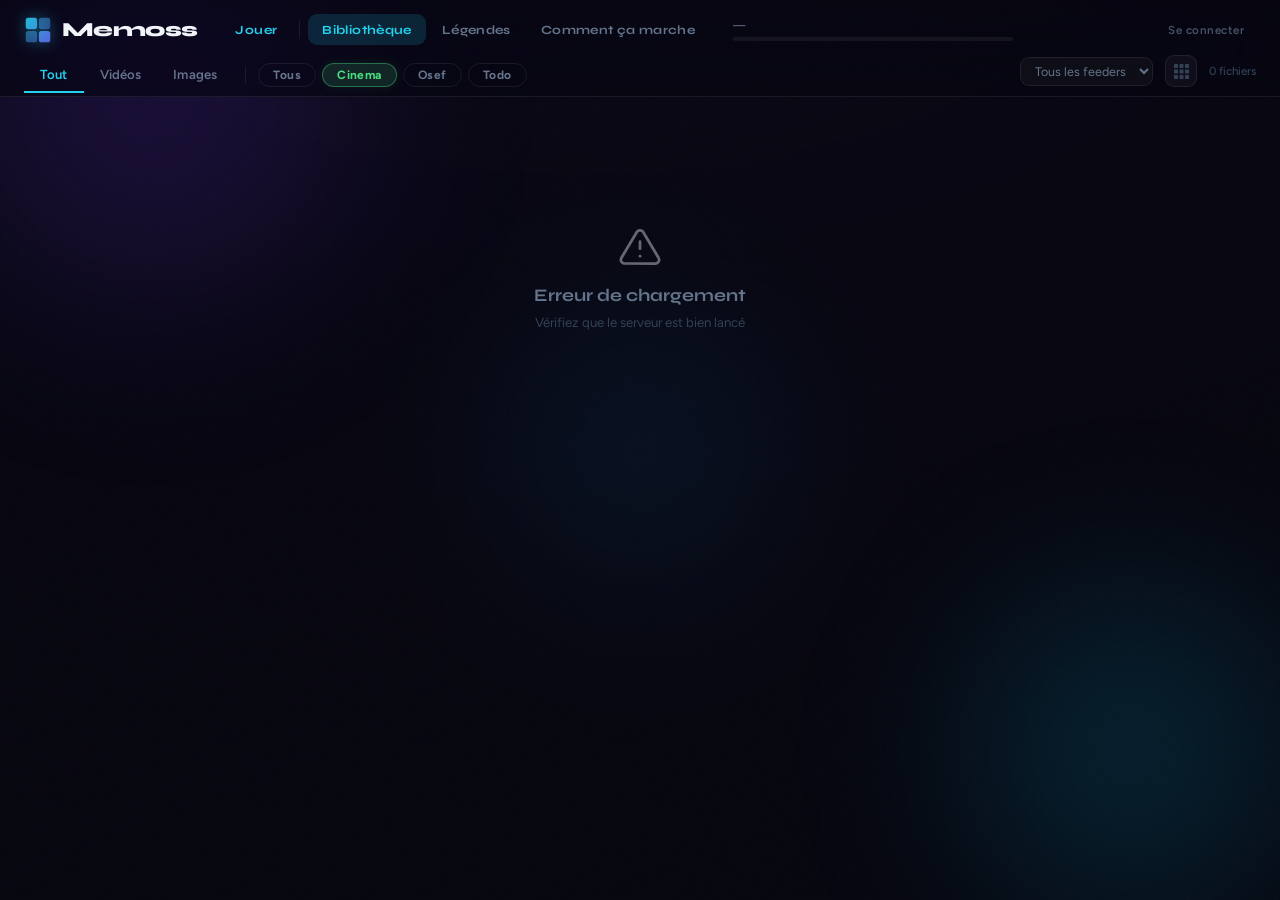
==== server/static/index.html @ 95ab5a2f "Extrait la navbar en composant partagé (nav.js + nav.css) Les 4 pages (galerie, légendes, jeu, how-i" ====
<!DOCTYPE html>
<html lang="fr">
<head>
  <meta charset="UTF-8">
  <meta name="viewport" content="width=device-width, initial-scale=1.0">
  <title>Memoss</title>
  <link rel="preconnect" href="https://fonts.googleapis.com">
  <link rel="preconnect" href="https://fonts.gstatic.com" crossorigin>
  <link href="https://fonts.googleapis.com/css2?family=Syne:wght@700;800&family=Figtree:wght@400;500;600;700&display=swap" rel="stylesheet">
  <link rel="stylesheet" href="https://cdn.plyr.io/3.7.8/plyr.css">
  <link rel="icon" type="image/svg+xml" href="data:image/svg+xml,%3Csvg viewBox='0 0 32 32' fill='none' xmlns='http://www.w3.org/2000/svg'%3E%3Cdefs%3E%3ClinearGradient id='g' x1='0' y1='0' x2='32' y2='32' gradientUnits='userSpaceOnUse'%3E%3Cstop offset='0%25' stop-color='%2322d3ee'/%3E%3Cstop offset='100%25' stop-color='%236366f1'/%3E%3C/linearGradient%3E%3C/defs%3E%3Crect x='2' y='2' width='13' height='13' rx='3' fill='url(%23g)' opacity='0.9'/%3E%3Crect x='17' y='2' width='13' height='13' rx='3' fill='url(%23g)' opacity='0.5'/%3E%3Crect x='2' y='17' width='13' height='13' rx='3' fill='url(%23g)' opacity='0.5'/%3E%3Crect x='17' y='17' width='13' height='13' rx='3' fill='url(%23g)' opacity='0.9'/%3E%3C/svg%3E">
  <link rel="stylesheet" href="nav.css?v=1">
  <link rel="stylesheet" href="style.css?v=37">
</head>
<body>

<video class="page-wallpaper" src="wallpaper.mp4?v=1" autoplay muted loop playsinline></video>
<div class="page-wallpaper-scrim"></div>

<!-- Animated background orbs -->
<div class="orb orb-1"></div>
<div class="orb orb-2"></div>
<div class="orb orb-3"></div>
<div class="noise"></div>

<header>
  <div class="header-inner">
    <div id="site-nav"></div>

    <div class="storage-widget">
      <span class="storage-label" id="storage-text">—</span>
      <div class="storage-track">
        <div class="storage-bar" id="storage-bar"></div>
      </div>
    </div>

    <div id="account-widget"></div>
  </div>

  <div class="toolbar">
    <div class="filter-tabs" id="filter-tabs">
      <button class="tab active" data-type="">Tout</button>
      <button class="tab" data-type="video">Vidéos</button>
      <button class="tab" data-type="image">Images</button>
    </div>

    <div class="filter-sep"></div>

    <div class="tag-chips" id="tag-tabs">
      <button class="chip" data-tag="">Tous</button>
      <button class="chip chip-cinema active" data-tag="cinema">Cinema</button>
      <button class="chip chip-osef" data-tag="osef">Osef</button>
      <button class="chip chip-todo" data-tag="todo">Todo</button>
    </div>

    <div class="toolbar-right">
      <select id="feeder-select" class="feeder-select">
        <option value="">Tous les feeders</option>
      </select>
      <button id="mosaic-btn" class="btn-mosaic" onclick="toggleMosaic()" title="Mode mosaïque">
        <svg width="15" height="15" viewBox="0 0 15 15" fill="currentColor">
          <rect x="0" y="0" width="4" height="4" rx="0.5"/><rect x="5.5" y="0" width="4" height="4" rx="0.5"/><rect x="11" y="0" width="4" height="4" rx="0.5"/>
          <rect x="0" y="5.5" width="4" height="4" rx="0.5"/><rect x="5.5" y="5.5" width="4" height="4" rx="0.5"/><rect x="11" y="5.5" width="4" height="4" rx="0.5"/>
          <rect x="0" y="11" width="4" height="4" rx="0.5"/><rect x="5.5" y="11" width="4" height="4" rx="0.5"/><rect x="11" y="11" width="4" height="4" rx="0.5"/>
        </svg>
      </button>
      <span class="count-badge" id="count-badge">0 fichiers</span>
    </div>
  </div>
</header>

<main>
  <div class="grid" id="grid">
    <div class="skeleton-grid">
      <div class="skeleton-card"></div><div class="skeleton-card"></div>
      <div class="skeleton-card"></div><div class="skeleton-card"></div>
      <div class="skeleton-card"></div><div class="skeleton-card"></div>
    </div>
  </div>
  <div class="pagination" id="pagination"></div>
  <div id="mosaic-sentinel" hidden></div>
</main>

<!-- Video Modal -->
<div class="overlay" id="video-overlay" role="dialog" aria-modal="true">
  <div class="overlay-backdrop" onclick="closeOverlay()"></div>
  <div class="overlay-panel video-panel">
    <button class="overlay-close" onclick="closeOverlay()" aria-label="Fermer">✕</button>
    <div class="vp-wrap" id="vp-wrap">
      <video id="modal-video" playsinline controls></video>
      <div class="crop-overlay-top" id="crop-overlay-top"></div>
      <div class="crop-overlay-bot" id="crop-overlay-bot"></div>
    </div>
    <div class="crop-bar" id="crop-bar">
      <span class="crop-bar-icon"><svg viewBox="0 0 24 24" fill="none" stroke="currentColor" stroke-width="2" stroke-linecap="round" stroke-linejoin="round"><circle cx="6" cy="6" r="3"/><circle cx="6" cy="18" r="3"/><line x1="20" y1="4" x2="8.12" y2="15.88"/><line x1="14.47" y1="14.48" x2="20" y2="20"/><line x1="8.12" y1="8.12" x2="12" y2="12"/></svg></span>
      <label class="crop-field">Haut <input type="number" id="crop-top" min="0" max="49" value="0" step="1" oninput="updateCropPreview()">%</label>
      <label class="crop-field">Bas <input type="number" id="crop-bottom" min="0" max="49" value="0" step="1" oninput="updateCropPreview()">%</label>
      <button class="btn-crop-apply" id="btn-crop" onclick="cropVideo()">Sauvegarder</button>
      <button class="btn-crop-cancel" onclick="toggleCropBar()">Annuler</button>
    </div>
    <div class="overlay-footer">
      <span class="overlay-name" id="video-name"></span>
      <div class="overlay-actions">
        <div class="overlay-tag-bar admin-only" id="video-tag-bar">
          <button class="overlay-tag-btn" data-tag="cinema" onclick="setTagFromOverlay('cinema')">Cinema</button>
          <button class="overlay-tag-btn" data-tag="osef"  onclick="setTagFromOverlay('osef')">Osef</button>
          <button class="overlay-tag-btn" data-tag="todo"  onclick="setTagFromOverlay('todo')">Todo</button>
        </div>
        <button class="btn-crop-toggle admin-only" onclick="toggleCropBar()" title="Rogner la vidéo">Rogner</button>
        <button class="btn-copy-modal" id="video-copy" onclick="copyModalLink()" title="Copier le lien">Copier le lien</button>
        <a class="btn-dl" id="video-dl" download>Télécharger</a>
        <button class="btn-delete admin-only" onclick="deleteCurrentMedia()" title="Supprimer"><svg viewBox="0 0 24 24" fill="none" stroke="currentColor" stroke-width="2" stroke-linecap="round" stroke-linejoin="round"><polyline points="3 6 5 6 21 6"/><path d="M19 6l-1 14a2 2 0 0 1-2 2H8a2 2 0 0 1-2-2L5 6m3 0V4a2 2 0 0 1 2-2h4a2 2 0 0 1 2 2v2"/><line x1="10" y1="11" x2="10" y2="17"/><line x1="14" y1="11" x2="14" y2="17"/></svg></button>
      </div>
    </div>
    <div class="memoss-history" id="memoss-history"></div>
  </div>
</div>

<!-- Image Lightbox -->
<div class="overlay" id="image-overlay" role="dialog" aria-modal="true">
  <div class="overlay-backdrop" onclick="closeOverlay()"></div>
  <div class="overlay-panel image-panel">
    <button class="overlay-close" onclick="closeOverlay()" aria-label="Fermer">✕</button>
    <img id="modal-img" src="" alt="">
    <div class="overlay-footer">
      <span class="overlay-name" id="image-name"></span>
      <div class="overlay-actions">
        <button class="btn-copy-modal" id="image-copy" onclick="copyModalLink()" title="Copier le lien">Copier le lien</button>
        <a class="btn-dl" id="image-dl" download>Télécharger</a>
        <button class="btn-delete admin-only" onclick="deleteCurrentMedia()" title="Supprimer"><svg viewBox="0 0 24 24" fill="none" stroke="currentColor" stroke-width="2" stroke-linecap="round" stroke-linejoin="round"><polyline points="3 6 5 6 21 6"/><path d="M19 6l-1 14a2 2 0 0 1-2 2H8a2 2 0 0 1-2-2L5 6m3 0V4a2 2 0 0 1 2-2h4a2 2 0 0 1 2 2v2"/><line x1="10" y1="11" x2="10" y2="17"/><line x1="14" y1="11" x2="14" y2="17"/></svg></button>
      </div>
    </div>
  </div>
</div>

<script src="https://cdn.plyr.io/3.7.8/plyr.polyfilled.js"></script>
<script src="nav.js?v=1"></script>
<script>SiteNav.mount('site-nav', 'gallery');</script>
<script src="account-widget.js?v=3"></script>
<script src="app.js?v=42"></script>
</body>
</html>
---- server/static/nav.css ----
/* Styles de la navbar partagée (voir nav.js). Valeurs codées en dur plutôt
   que des var(--...) : chaque page a ses propres noms de variables CSS
   (--accent ici, --ac-dim là, --cyan ailleurs...) — coder en dur ici évite
   toute divergence entre pages sans devoir renommer les variables de
   chacune. #site-nav (l'id du conteneur monté par SiteNav.mount) sert de
   racine pour ne rien faire fuiter sur le reste de la page. */

#site-nav {
  display: flex;
  align-items: center;
  gap: 24px;
  min-width: 0;
}

#site-nav .brand {
  display: flex;
  align-items: center;
  gap: 10px;
  flex-shrink: 0;
  text-decoration: none;
  color: inherit;
}
#site-nav .brand-logo {
  width: 28px;
  height: 28px;
  flex-shrink: 0;
  filter: drop-shadow(0 0 8px rgba(34, 211, 238, 0.5));
}
#site-nav .brand-name {
  font-family: 'Syne', sans-serif;
  font-size: 1.25rem;
  font-weight: 800;
  letter-spacing: -0.03em;
  color: #f1f5f9;
}

#site-nav .nav-links {
  display: flex;
  align-items: center;
  gap: 2px;
  min-width: 0;
}
#site-nav .nav-sep {
  width: 1px;
  height: 18px;
  background: rgba(255, 255, 255, 0.08);
  margin: 0 6px;
  flex-shrink: 0;
}
#site-nav .nav-link {
  padding: 8px 14px;
  border-radius: 9px;
  color: #64748b;
  font-family: 'Syne', sans-serif;
  font-size: 0.78rem;
  font-weight: 700;
  letter-spacing: 0.03em;
  text-decoration: none;
  white-space: nowrap;
  flex-shrink: 0;
  transition: color 0.15s, background 0.15s;
}
#site-nav .nav-link:hover { color: #f1f5f9; background: rgba(255, 255, 255, 0.04); }
#site-nav .nav-link.active { color: #22d3ee; background: rgba(34, 211, 238, 0.15); }
#site-nav .nav-link--primary { color: #22d3ee; }
#site-nav .nav-link--primary:hover { color: #fff; background: rgba(34, 211, 238, 0.14); }
#site-nav .nav-link--primary.active { color: #fff; background: rgba(34, 211, 238, 0.14); }

@media (max-width: 600px) {
  #site-nav { gap: 14px; }
  #site-nav .brand-name { font-size: 1.05rem; }
  #site-nav .brand-logo { width: 24px; height: 24px; }
  #site-nav .nav-links {
    overflow-x: auto;
    scrollbar-width: none;
    -webkit-overflow-scrolling: touch;
  }
  #site-nav .nav-links::-webkit-scrollbar { display: none; }
  #site-nav .nav-link { padding: 6px 12px; font-size: 0.72rem; }
}
---- server/static/style.css ----
/* ── Variables ────────────────────────────────────────────────────────────── */
:root {
  --bg:           #06060f;
  --glass:        rgba(255, 255, 255, 0.04);
  --glass-md:     rgba(255, 255, 255, 0.06);
  --glass-hover:  rgba(255, 255, 255, 0.09);
  --gb:           rgba(255, 255, 255, 0.08);   /* glass border */
  --gb-hover:     rgba(34, 211, 238, 0.35);
  --accent:       #22d3ee;
  --accent-dim:   rgba(34, 211, 238, 0.15);
  --accent-glow:  rgba(34, 211, 238, 0.25);
  --cinema:        #4ade80;
  --cinema-dim:    rgba(74, 222, 128, 0.15);
  --osef:         #94a3b8;
  --osef-dim:     rgba(148, 163, 184, 0.1);
  --todo:         #fbbf24;
  --todo-dim:     rgba(251, 191, 36, 0.12);
  --text:         #f1f5f9;
  --text-dim:     #64748b;
  --text-muted:   #334155;
  --red:          #f87171;
  --yellow:       #fbbf24;
  --radius:       14px;
  --radius-sm:    9px;

  /* Plyr theming */
  --plyr-color-main:            var(--accent);
  --plyr-video-background:      #000;
  --plyr-range-fill-background: var(--accent);
}

*, *::before, *::after { box-sizing: border-box; margin: 0; padding: 0; }
html { scroll-behavior: smooth; }

body {
  background: var(--bg);
  color: var(--text);
  font-family: 'Figtree', sans-serif;
  font-size: 14px;
  min-height: 100vh;
  overflow-x: hidden;
  -webkit-font-smoothing: antialiased;
}

/* Vidéo de fond plein écran, fixe — flou déjà baked-in au fichier (gblur
   ffmpeg) plutôt qu'un filter CSS, pour rester léger au rendu. Sous les orbes
   et le noise (z-index -3, contre 0 et 1). */
.page-wallpaper {
  position: fixed;
  inset: 0;
  width: 100%;
  height: 100%;
  object-fit: cover;
  z-index: -3;
}

/* Voile semi-transparent aux teintes de la DA (navy + cyan/violet) par-dessus
   la vidéo, pour garder les cartes glass et le texte lisibles. */
.page-wallpaper-scrim {
  position: fixed;
  inset: 0;
  z-index: -2;
  background:
    radial-gradient(120% 90% at 50% -10%, rgba(6, 6, 15, 0.35) 0%, rgba(6, 6, 15, 0.75) 55%, rgba(6, 6, 15, 0.92) 100%),
    linear-gradient(160deg, rgba(20, 12, 40, 0.55), rgba(6, 6, 15, 0.75));
}

/* ── Background orbs ──────────────────────────────────────────────────────── */
.orb {
  position: fixed;
  border-radius: 50%;
  filter: blur(80px);
  opacity: 0.55;
  pointer-events: none;
  z-index: 0;
}

.orb-1 {
  width: 600px; height: 600px;
  background: radial-gradient(circle, rgba(99, 51, 200, 0.5), transparent 70%);
  top: -200px; left: -150px;
  animation: drift1 25s ease-in-out infinite alternate;
}

.orb-2 {
  width: 500px; height: 500px;
  background: radial-gradient(circle, rgba(0, 180, 220, 0.4), transparent 70%);
  bottom: -100px; right: -100px;
  animation: drift2 30s ease-in-out infinite alternate;
}

.orb-3 {
  width: 400px; height: 400px;
  background: radial-gradient(circle, rgba(20, 120, 180, 0.3), transparent 70%);
  top: 50%; left: 50%;
  transform: translate(-50%, -50%);
  animation: drift3 20s ease-in-out infinite alternate;
}

@keyframes drift1 {
  from { transform: translate(0, 0) scale(1); }
  to   { transform: translate(80px, 60px) scale(1.1); }
}
@keyframes drift2 {
  from { transform: translate(0, 0) scale(1); }
  to   { transform: translate(-60px, -80px) scale(0.9); }
}
@keyframes drift3 {
  from { transform: translate(-50%, -50%) scale(1); }
  to   { transform: translate(-45%, -55%) scale(1.15); }
}

/* Noise grain overlay */
.noise {
  position: fixed;
  inset: 0;
  z-index: 1;
  pointer-events: none;
  opacity: 0.025;
  background-image: url("data:image/svg+xml,%3Csvg viewBox='0 0 256 256' xmlns='http://www.w3.org/2000/svg'%3E%3Cfilter id='noise'%3E%3CfeTurbulence type='fractalNoise' baseFrequency='0.9' numOctaves='4' stitchTiles='stitch'/%3E%3C/filter%3E%3Crect width='100%25' height='100%25' filter='url(%23noise)'/%3E%3C/svg%3E");
  background-size: 200px 200px;
}

/* ── Header ────────────────────────────────────────────────────────────────── */
header {
  position: sticky;
  top: 0;
  z-index: 200;
  background: rgba(6, 6, 15, 0.7);
  border-bottom: 1px solid var(--gb);
  backdrop-filter: blur(32px) saturate(180%);
  -webkit-backdrop-filter: blur(32px) saturate(180%);
  padding: 0 24px;
}

.header-inner {
  display: flex;
  align-items: center;
  gap: 24px;
  padding: 14px 0 10px;
}

/* Brand + nav links : voir nav.css (composant partagé SiteNav, nav.js) */

/* ── Account widget ───────────────────────────────────────────────────────── */
#account-widget { margin-left: auto; flex-shrink: 0; position: relative; }
.account-widget-login {
  padding: 5px 11px;
  border-radius: var(--radius-sm);
  font-family: 'Figtree', sans-serif;
  font-size: 0.72rem;
  font-weight: 600;
  letter-spacing: 0.04em;
  color: rgba(100,116,139,0.7);
  text-decoration: none;
  transition: all 0.2s;
  border: 1px solid transparent;
}
.account-widget-login:hover { color: var(--text-dim); border-color: var(--gb); background: var(--glass); }
.account-widget { position: relative; }
.account-widget-trigger {
  display: flex; align-items: center; gap: 7px;
  padding: 4px 9px 4px 4px;
  background: transparent; border: 1px solid transparent; border-radius: var(--radius-sm);
  cursor: pointer; color: var(--text-dim);
  font-family: 'Figtree', sans-serif; font-size: 0.78rem; font-weight: 600;
  transition: all 0.2s;
}
.account-widget-trigger:hover { border-color: var(--gb); background: var(--glass); }
.account-widget-avatar {
  width: 22px; height: 22px; border-radius: 50%; object-fit: cover; flex-shrink: 0;
}
.account-widget-avatar--fallback {
  display: flex; align-items: center; justify-content: center;
  background: var(--accent-dim); color: var(--accent); font-size: 0.65rem; font-weight: 700;
}
.account-widget-name { max-width: 110px; overflow: hidden; text-overflow: ellipsis; white-space: nowrap; }
.account-widget-chevron { color: var(--text-muted); flex-shrink: 0; }
.account-widget-menu {
  position: absolute; top: calc(100% + 8px); right: 0; z-index: 300;
  min-width: 190px; padding: 6px;
  background: #0d1420; border: 1px solid var(--gb); border-radius: var(--radius-sm);
  box-shadow: 0 12px 32px rgba(0,0,0,0.4);
}
.account-widget-badge {
  padding: 4px 10px; margin-bottom: 4px;
  font-size: 0.68rem; font-weight: 700; letter-spacing: 0.04em;
  color: var(--accent); background: var(--accent-dim); border-radius: var(--radius-sm);
  text-align: center;
}
.account-widget-menu a {
  display: block; padding: 8px 10px; border-radius: var(--radius-sm);
  color: var(--text-dim); text-decoration: none; font-size: 0.82rem;
  transition: background 0.15s, color 0.15s;
}
.account-widget-menu a:hover { background: var(--glass); color: var(--text); }

/* ── Admin-only visibility ────────────────────────────────────────────────── */
.admin-only { display: none !important; }
body.admin-mode .admin-only { display: block !important; }
body.admin-mode .card-tag-bar.admin-only,
body.admin-mode .overlay-tag-bar.admin-only { display: flex !important; }

/* ── Admin modal ──────────────────────────────────────────────────────────── */
.modal-backdrop {
  position: fixed; inset: 0; z-index: 1000;
  background: rgba(0,0,0,0.6);
  backdrop-filter: blur(4px);
  display: flex; align-items: center; justify-content: center;
}
.admin-modal-box {
  background: #0f1117;
  border: 1px solid var(--gb);
  border-radius: var(--radius);
  padding: 28px 32px;
  width: 320px;
  display: flex; flex-direction: column; gap: 14px;
  box-shadow: 0 24px 60px rgba(0,0,0,0.6);
}
.admin-modal-title {
  font-family: 'Syne', sans-serif;
  font-size: 1.1rem; font-weight: 800;
  color: var(--text);
}
.admin-modal-input {
  background: var(--glass);
  border: 1px solid var(--gb);
  border-radius: var(--radius-sm);
  color: var(--text);
  padding: 10px 14px;
  font-size: 0.9rem;
  font-family: inherit;
  outline: none;
  transition: border-color 0.15s;
}
.admin-modal-input:focus { border-color: var(--accent); }
.admin-modal-error { color: var(--red); font-size: 0.82rem; min-height: 16px; }
.admin-modal-actions { display: flex; gap: 10px; }
.admin-modal-btn {
  flex: 1;
  padding: 9px;
  border-radius: var(--radius-sm);
  border: 1px solid var(--accent);
  background: var(--accent-dim);
  color: var(--accent);
  font-weight: 600; font-size: 0.85rem;
  cursor: pointer; transition: all 0.15s;
}
.admin-modal-btn:hover { background: var(--accent); color: #000; }
.admin-modal-btn--cancel {
  border-color: var(--gb); background: transparent; color: var(--text-dim);
}
.admin-modal-btn--cancel:hover { background: var(--glass); color: var(--text); }

/* Storage */
.storage-widget {
  flex: 1;
  max-width: 280px;
}

.storage-label {
  display: block;
  font-size: 0.7rem;
  color: var(--text-dim);
  font-weight: 500;
  margin-bottom: 5px;
  font-variant-numeric: tabular-nums;
}

.storage-track {
  height: 4px;
  background: rgba(255,255,255,0.06);
  border-radius: 99px;
  overflow: hidden;
}

.storage-bar {
  height: 100%;
  width: 0%;
  background: linear-gradient(90deg, var(--accent), #6366f1);
  border-radius: 99px;
  transition: width 0.6s cubic-bezier(.4,0,.2,1), background 0.3s;
  box-shadow: 0 0 8px var(--accent-glow);
}

.storage-bar.warn { background: linear-gradient(90deg, var(--yellow), #f97316); box-shadow: 0 0 8px rgba(251,191,36,0.4); }
.storage-bar.crit { background: linear-gradient(90deg, var(--red), #dc2626); box-shadow: 0 0 8px rgba(248,113,113,0.4); }

/* Toolbar */
.toolbar {
  display: flex;
  align-items: center;
  gap: 4px;
  padding-bottom: 1px;
  flex-wrap: wrap;
}

.filter-sep {
  width: 1px;
  height: 18px;
  background: var(--gb);
  margin: 0 8px;
  flex-shrink: 0;
}

.filter-tabs { display: flex; }

.tab {
  padding: 9px 16px;
  background: transparent;
  border: none;
  border-bottom: 2px solid transparent;
  color: var(--text-dim);
  cursor: pointer;
  font-family: 'Figtree', sans-serif;
  font-size: 0.82rem;
  font-weight: 600;
  transition: color 0.15s, border-color 0.15s;
  white-space: nowrap;
  letter-spacing: 0.01em;
}

.tab:hover  { color: var(--text); }
.tab.active { color: var(--accent); border-bottom-color: var(--accent); }

/* Tag chips */
.tag-chips { display: flex; gap: 6px; align-items: center; }

.chip {
  padding: 4px 14px;
  border-radius: 99px;
  border: 1px solid var(--gb);
  background: transparent;
  color: var(--text-dim);
  font-family: 'Figtree', sans-serif;
  font-size: 0.75rem;
  font-weight: 700;
  cursor: pointer;
  letter-spacing: 0.04em;
  transition: all 0.15s;
}

.chip:hover           { border-color: rgba(255,255,255,0.2); color: var(--text); }
.chip.active          { background: var(--glass-md); color: var(--text); border-color: rgba(255,255,255,0.15); }
.chip-cinema:hover     { border-color: rgba(74,222,128,0.5); color: var(--cinema); }
.chip-cinema.active    { background: var(--cinema-dim); color: var(--cinema); border-color: rgba(74,222,128,0.4); box-shadow: 0 0 12px rgba(74,222,128,0.1); }
.chip-osef:hover      { border-color: rgba(148,163,184,0.3); color: var(--osef); }
.chip-osef.active     { background: var(--osef-dim); color: var(--osef); border-color: rgba(148,163,184,0.25); }
.chip-todo:hover      { border-color: rgba(251,191,36,0.5); color: var(--todo); }
.chip-todo.active     { background: var(--todo-dim); color: var(--todo); border-color: rgba(251,191,36,0.4); box-shadow: 0 0 12px rgba(251,191,36,0.1); }

.toolbar-right {
  margin-left: auto;
  display: flex;
  align-items: center;
  gap: 12px;
  padding-bottom: 8px;
}

.feeder-select {
  padding: 5px 10px;
  background: var(--glass);
  border: 1px solid var(--gb);
  color: var(--text-dim);
  border-radius: var(--radius-sm);
  font-family: 'Figtree', sans-serif;
  font-size: 0.78rem;
  cursor: pointer;
  outline: none;
  backdrop-filter: blur(8px);
  transition: border-color 0.15s, color 0.15s;
}

.feeder-select:focus { border-color: var(--accent); color: var(--text); }

.count-badge {
  font-size: 0.72rem;
  color: var(--text-muted);
  font-weight: 500;
  white-space: nowrap;
}

/* ── Main ──────────────────────────────────────────────────────────────────── */
main {
  position: relative;
  z-index: 2;
  padding: 28px 24px;
  min-height: calc(100vh - 110px);
}

/* ── Grid ──────────────────────────────────────────────────────────────────── */
.grid {
  display: grid;
  grid-template-columns: repeat(5, 1fr);
  gap: 16px;
}

/* ── Mosaic mode ───────────────────────────────────────────────────────────── */
.grid.mosaic {
  grid-template-columns: repeat(10, 1fr);
  gap: 3px;
}

.grid.mosaic .card {
  border-radius: 3px;
  animation: none;
  border-color: transparent;
}

.grid.mosaic .card:hover {
  transform: scale(1.08);
  z-index: 2;
  border-color: var(--gb-hover);
  box-shadow: 0 4px 20px rgba(0,0,0,0.6), 0 0 12px rgba(34,211,238,0.2);
}

.grid.mosaic .card-body,
.grid.mosaic .card-badge,
.grid.mosaic .card-tag-bar {
  display: none;
}

.grid.mosaic .card-thumb-wrap {
  aspect-ratio: 16/9;
}

.grid.mosaic .card:hover .card-play {
  opacity: 1;
}

.grid.mosaic .play-ring {
  font-size: 0.7rem;
  width: 22px;
  height: 22px;
}

.grid.mosaic .card:hover .card-thumb {
  transform: scale(1.04);
  filter: brightness(0.7);
}

/* Bouton mosaic */
.btn-mosaic {
  display: flex;
  align-items: center;
  justify-content: center;
  width: 32px;
  height: 32px;
  border-radius: var(--radius-sm);
  background: var(--glass);
  border: 1px solid var(--gb);
  color: var(--text-muted);
  cursor: pointer;
  flex-shrink: 0;
  transition: all 0.15s;
}

.btn-mosaic:hover {
  color: var(--text);
  border-color: rgba(255,255,255,0.15);
  background: var(--glass-hover);
}

.btn-mosaic.active {
  color: var(--accent);
  border-color: rgba(34,211,238,0.4);
  background: var(--accent-dim);
  box-shadow: 0 0 10px rgba(34,211,238,0.12);
}

/* Filler invisible pour compléter la dernière ligne */
.card-filler {
  border-radius: var(--radius);
  pointer-events: none;
  visibility: hidden;
}

/* Skeleton */
.skeleton-grid { display: contents; }

.skeleton-card {
  border-radius: var(--radius);
  aspect-ratio: 220/240;
  background: linear-gradient(135deg, var(--glass) 0%, rgba(255,255,255,0.02) 100%);
  border: 1px solid var(--gb);
  animation: shimmer 2s ease-in-out infinite;
}

@keyframes shimmer {
  0%, 100% { opacity: 0.6; }
  50%       { opacity: 1; }
}

/* ── Card ──────────────────────────────────────────────────────────────────── */
.card {
  background: var(--glass);
  border-radius: var(--radius);
  overflow: hidden;
  cursor: pointer;
  border: 1px solid var(--gb);
  backdrop-filter: blur(20px) saturate(160%);
  -webkit-backdrop-filter: blur(20px) saturate(160%);
  transition: transform 0.2s cubic-bezier(.4,0,.2,1),
              box-shadow 0.2s cubic-bezier(.4,0,.2,1),
              border-color 0.2s;
  position: relative;
  display: flex;
  flex-direction: column;
  animation: cardIn 0.4s cubic-bezier(.4,0,.2,1) both;
}

@keyframes cardIn {
  from { opacity: 0; transform: translateY(12px); }
  to   { opacity: 1; transform: translateY(0); }
}

/* ── Toast ─────────────────────────────────────────────────────────────────── */
.toast {
  position: fixed;
  bottom: 36px;
  left: 50%;
  transform: translateX(-50%);
  display: flex; align-items: center; gap: 8px;
  padding: 10px 18px;
  background: rgba(15,15,20,0.85);
  border: 1px solid rgba(255,255,255,0.12);
  border-radius: 12px;
  backdrop-filter: blur(24px) saturate(180%);
  -webkit-backdrop-filter: blur(24px) saturate(180%);
  color: var(--text);
  font-family: 'Figtree', sans-serif;
  font-size: 0.85rem; font-weight: 600;
  z-index: 9999;
  pointer-events: none;
  box-shadow: 0 8px 32px rgba(0,0,0,0.5), 0 0 0 1px rgba(255,255,255,0.04);
  animation: toastIn 0.22s cubic-bezier(.4,0,.2,1) both,
             toastOut 0.2s cubic-bezier(.4,0,.2,1) 1.7s forwards;
}

.toast-icon { color: #4ade80; flex-shrink: 0; }

@keyframes toastIn {
  from { opacity: 0; transform: translateX(-50%) translateY(10px); }
  to   { opacity: 1; transform: translateX(-50%) translateY(0); }
}
@keyframes toastOut {
  to { opacity: 0; transform: translateX(-50%) translateY(6px); }
}

.card:hover {
  transform: translateY(-4px) scale(1.01);
  border-color: var(--gb-hover);
  box-shadow:
    0 0 0 1px rgba(34, 211, 238, 0.15),
    0 20px 60px rgba(0, 0, 0, 0.6),
    0 0 40px rgba(34, 211, 238, 0.08);
}

/* Thumbnail */
.card-thumb-wrap {
  position: relative;
  width: 100%;
  aspect-ratio: 16/9;
  background: rgba(0,0,0,0.4);
  overflow: hidden;
}

.card-thumb {
  width: 100%;
  height: 100%;
  object-fit: cover;
  display: block;
  transition: transform 0.3s cubic-bezier(.4,0,.2,1), filter 0.2s;
}

.card:hover .card-thumb {
  transform: scale(1.06);
  filter: brightness(0.85);
}

/* Play overlay */
.card-play {
  position: absolute;
  inset: 0;
  display: flex;
  align-items: center;
  justify-content: center;
  opacity: 0;
  transition: opacity 0.2s;
}

.card:hover .card-play { opacity: 1; }

.play-ring {
  width: 46px;
  height: 46px;
  border-radius: 50%;
  background: rgba(34, 211, 238, 0.2);
  border: 1.5px solid rgba(34, 211, 238, 0.6);
  display: flex;
  align-items: center;
  justify-content: center;
  font-size: 1rem;
  backdrop-filter: blur(8px);
  box-shadow: 0 0 20px rgba(34, 211, 238, 0.3), inset 0 1px 0 rgba(255,255,255,0.15);
  color: var(--accent);
  transition: transform 0.15s, box-shadow 0.15s;
}

.card:hover .play-ring {
  transform: scale(1.08);
  box-shadow: 0 0 30px rgba(34, 211, 238, 0.45), inset 0 1px 0 rgba(255,255,255,0.15);
}

/* Type badge */
.card-badge {
  position: absolute;
  top: 8px;
  left: 8px;
  padding: 2px 8px;
  border-radius: 6px;
  font-size: 0.62rem;
  font-weight: 700;
  text-transform: uppercase;
  letter-spacing: 0.06em;
  backdrop-filter: blur(8px);
}

.badge-video { background: rgba(34, 211, 238, 0.18); color: var(--accent); border: 1px solid rgba(34, 211, 238, 0.3); }
.badge-image { background: rgba(74, 222, 128, 0.15); color: var(--cinema);  border: 1px solid rgba(74, 222, 128, 0.25); }

/* Tag bar */
.card-tag-bar {
  position: absolute;
  bottom: 0; left: 0; right: 0;
  display: flex;
  gap: 5px;
  padding: 28px 8px 8px;
  background: linear-gradient(to top, rgba(0,0,0,0.82) 0%, transparent 100%);
  opacity: 0;
  transition: opacity 0.18s;
  justify-content: flex-end;
}

.card:hover .card-tag-bar { opacity: 1; }

.tag-opt {
  padding: 3px 11px;
  border: 1px solid transparent;
  border-radius: 99px;
  font-size: 0.65rem;
  font-weight: 700;
  letter-spacing: 0.06em;
  text-transform: uppercase;
  cursor: pointer;
  background: rgba(255,255,255,0.07);
  color: rgba(255,255,255,0.4);
  backdrop-filter: blur(8px);
  transition: all 0.12s;
  font-family: 'Figtree', sans-serif;
}

.tag-opt:hover          { background: rgba(255,255,255,0.14); color: #fff; transform: scale(1.04); }
.tag-opt.active-cinema   { background: var(--cinema-dim); color: var(--cinema); border-color: rgba(74,222,128,0.45); }
.tag-opt.active-osef    { background: rgba(100,116,139,0.18); color: var(--osef); border-color: rgba(148,163,184,0.3); }
.tag-opt.active-todo    { background: var(--todo-dim); color: var(--todo); border-color: rgba(251,191,36,0.45); }

/* Card body */
.card-body {
  padding: 10px 12px 12px;
  flex: 1;
  display: flex;
  flex-direction: column;
  gap: 8px;
  background: linear-gradient(180deg, rgba(255,255,255,0.02) 0%, transparent 100%);
}

.card-title {
  font-size: 0.78rem;
  font-weight: 600;
  white-space: nowrap;
  overflow: hidden;
  text-overflow: ellipsis;
  color: var(--text);
}

.card-meta {
  display: flex;
  align-items: center;
  justify-content: space-between;
  gap: 6px;
}

.card-info {
  font-size: 0.68rem;
  color: var(--text-dim);
  display: flex;
  flex-direction: column;
  gap: 1px;
  min-width: 0;
  font-variant-numeric: tabular-nums;
}

.card-info span {
  white-space: nowrap;
  overflow: hidden;
  text-overflow: ellipsis;
}

.card-actions {
  display: flex;
  gap: 4px;
  flex-shrink: 0;
}

.btn-card-copy, .btn-card-dl {
  padding: 4px 9px;
  border-radius: 6px;
  font-size: 0.68rem;
  font-weight: 700;
  cursor: pointer;
  transition: all 0.15s;
  font-family: 'Figtree', sans-serif;
  white-space: nowrap;
}

.btn-card-copy {
  background: var(--glass);
  border: 1px solid var(--gb);
  color: var(--text-dim);
}

.btn-card-copy:hover { background: var(--glass-hover); color: var(--accent); border-color: var(--accent-dim); }

.btn-card-dl {
  background: var(--glass);
  border: 1px solid var(--gb);
  color: var(--text-dim);
  text-decoration: none;
  display: flex;
  align-items: center;
}

.btn-card-dl:hover { background: var(--accent-dim); color: var(--accent); border-color: rgba(34,211,238,0.3); }

.btn-card-del {
  padding: 4px 7px;
  border-radius: 6px;
  font-size: 0.75rem;
  cursor: pointer;
  background: transparent;
  border: 1px solid transparent;
  color: rgba(248,113,113,0.5);
  transition: all 0.15s;
}
.btn-card-del:hover { background: rgba(239,68,68,0.15); border-color: rgba(239,68,68,0.3); color: #f87171; }

.btn-card-del--todo {
  background: #ef4444;
  border-color: #ef4444;
  color: #fff;
  font-weight: 600;
}
.btn-card-del--todo:hover { background: #dc2626; border-color: #dc2626; color: #fff; }

/* ── Empty state ───────────────────────────────────────────────────────────── */
.empty {
  grid-column: 1 / -1;
  text-align: center;
  padding: 100px 20px;
}

.empty-icon  { margin-bottom: 16px; opacity: 0.4; display: flex; justify-content: center; }
.empty-icon svg { width: 44px; height: 44px; }
.empty-title { font-family: 'Syne', sans-serif; font-size: 1.1rem; font-weight: 700; color: var(--text-dim); margin-bottom: 8px; }
.empty-sub   { font-size: 0.83rem; color: var(--text-muted); }

/* ── Pagination ────────────────────────────────────────────────────────────── */
.pagination {
  display: flex;
  gap: 6px;
  justify-content: center;
  flex-wrap: wrap;
  margin-top: 40px;
  padding-bottom: 40px;
}

.page-btn {
  min-width: 36px;
  height: 36px;
  padding: 0 10px;
  background: var(--glass);
  border: 1px solid var(--gb);
  color: var(--text-dim);
  border-radius: var(--radius-sm);
  cursor: pointer;
  font-family: 'Figtree', sans-serif;
  font-size: 0.82rem;
  font-weight: 600;
  backdrop-filter: blur(8px);
  transition: all 0.15s;
  display: flex;
  align-items: center;
  justify-content: center;
}

.page-btn:hover:not(.active) { background: var(--glass-hover); border-color: rgba(255,255,255,0.15); color: var(--text); }
.page-btn.active { background: var(--accent-dim); border-color: rgba(34,211,238,0.4); color: var(--accent); font-weight: 700; box-shadow: 0 0 12px rgba(34,211,238,0.15); }
.page-btn:disabled { opacity: 0.3; cursor: default; }

/* ── Overlay ───────────────────────────────────────────────────────────────── */
.overlay {
  display: none;
  position: fixed;
  inset: 0;
  z-index: 500;
  align-items: center;
  justify-content: center;
}

.overlay.open { display: flex; }

.overlay-backdrop {
  position: absolute;
  inset: 0;
  background: rgba(0, 0, 0, 0.88);
  backdrop-filter: blur(16px);
}

.overlay-panel {
  position: relative;
  z-index: 1;
  background: rgba(10, 10, 20, 0.85);
  border-radius: 18px;
  overflow: clip;
  border: 1px solid rgba(255, 255, 255, 0.1);
  box-shadow:
    0 40px 100px rgba(0, 0, 0, 0.8),
    0 0 0 1px rgba(34, 211, 238, 0.08),
    inset 0 1px 0 rgba(255, 255, 255, 0.08);
  backdrop-filter: blur(40px) saturate(180%);
  -webkit-backdrop-filter: blur(40px) saturate(180%);
  display: flex;
  flex-direction: column;
  max-width: 92vw;
  animation: panelIn 0.25s cubic-bezier(.4,0,.2,1);
}

@keyframes panelIn {
  from { opacity: 0; transform: scale(0.95) translateY(12px); }
  to   { opacity: 1; transform: scale(1) translateY(0); }
}

.video-panel { width: auto; min-width: 320px; }
.image-panel { width: min(1000px, 92vw); }

.overlay-close {
  position: absolute;
  top: 12px; right: 12px;
  z-index: 10;
  width: 30px; height: 30px;
  border: 1px solid rgba(255,255,255,0.12);
  background: rgba(255,255,255,0.06);
  color: var(--text-dim);
  border-radius: 50%;
  cursor: pointer;
  font-size: 0.8rem;
  display: flex;
  align-items: center;
  justify-content: center;
  backdrop-filter: blur(8px);
  transition: background 0.15s, color 0.15s, border-color 0.15s;
}

.overlay-close:hover { background: rgba(248,113,113,0.2); border-color: rgba(248,113,113,0.4); color: var(--red); }

/* Video wrap — dimensions gérées par JS selon le ratio réel */
.vp-wrap {
  background: #000;
  overflow: hidden;
  position: relative;
  /* width/height/aspect-ratio injectés par vpInit() */
}

#modal-video {
  display: block;
  width: 100%;
  height: 100%;
  object-fit: contain;
}

/* Plyr remplit le wrap, désactiver son propre padding-bottom hack */
.plyr { width: 100% !important; height: 100% !important; }
.plyr--video { background: #000; }
.plyr__video-wrapper {
  background: #000 !important;
  height: 100% !important;
  padding-bottom: 0 !important;
}

#modal-img {
  max-width: 100%;
  max-height: 100%;
  object-fit: contain;
  display: block;
  flex: 1;
  min-height: 0;
}

/* Crop overlays on video */
.crop-overlay-top,
.crop-overlay-bot {
  position: absolute;
  left: 0; right: 0;
  background: rgba(0, 0, 0, 0.55);
  pointer-events: none;
  height: 0;
  transition: height 0.12s ease;
  z-index: 5;
}
.crop-overlay-top { top: 0; }
.crop-overlay-bot { bottom: 0; }

/* Crop bar — hidden by default, shown via .crop-open */
.crop-bar {
  display: none;
  align-items: center;
  gap: 12px;
  padding: 8px 16px;
  border-top: 1px solid rgba(251,191,36,0.15);
  background: rgba(251,191,36,0.04);
  flex-shrink: 0;
}
.video-panel.crop-open .crop-bar { display: flex; }

.crop-bar-icon {
  display: flex;
  color: var(--todo);
  flex-shrink: 0;
}
.crop-bar-icon svg { width: 14px; height: 14px; }

.crop-field {
  display: flex;
  align-items: center;
  gap: 5px;
  font-size: 0.75rem;
  color: var(--text-dim);
  font-weight: 600;
}

.crop-field input {
  width: 46px;
  padding: 3px 6px;
  background: rgba(255,255,255,0.06);
  border: 1px solid var(--gb);
  border-radius: 6px;
  color: var(--text);
  font-family: 'Figtree', sans-serif;
  font-size: 0.78rem;
  text-align: center;
  outline: none;
  transition: border-color 0.15s;
}

.crop-field input:focus { border-color: var(--todo); }

.btn-crop-apply {
  margin-left: auto;
  padding: 5px 14px;
  background: var(--todo-dim);
  border: 1px solid rgba(251,191,36,0.35);
  color: var(--todo);
  border-radius: var(--radius-sm);
  font-family: 'Figtree', sans-serif;
  font-size: 0.78rem;
  font-weight: 700;
  cursor: pointer;
  transition: all 0.15s;
}

.btn-crop-apply:hover:not(:disabled) {
  background: rgba(251,191,36,0.22);
  box-shadow: 0 0 12px rgba(251,191,36,0.2);
}

.btn-crop-apply:disabled { opacity: 0.5; cursor: default; }

.btn-crop-cancel {
  padding: 5px 12px;
  background: transparent;
  border: 1px solid var(--gb);
  color: var(--text-dim);
  border-radius: var(--radius-sm);
  font-family: 'Figtree', sans-serif;
  font-size: 0.78rem;
  font-weight: 600;
  cursor: pointer;
  transition: all 0.15s;
}
.btn-crop-cancel:hover { background: var(--glass-hover); color: var(--text); }

/* Tag bar dans l'overlay player */
.overlay-tag-bar {
  display: flex;
  gap: 5px;
  align-items: center;
}

.overlay-tag-btn {
  padding: 5px 12px;
  border-radius: 99px;
  border: 1px solid var(--gb);
  background: transparent;
  color: var(--text-dim);
  font-family: 'Figtree', sans-serif;
  font-size: 0.72rem;
  font-weight: 700;
  letter-spacing: 0.04em;
  cursor: pointer;
  transition: all 0.12s;
}
.overlay-tag-btn:hover { background: var(--glass-md); color: var(--text); }
.overlay-tag-btn[data-tag="cinema"].active { background: var(--cinema-dim); color: var(--cinema); border-color: rgba(74,222,128,0.45); }
.overlay-tag-btn[data-tag="osef"].active  { background: var(--osef-dim);  color: var(--osef);  border-color: rgba(148,163,184,0.3); }
.overlay-tag-btn[data-tag="todo"].active  { background: var(--todo-dim);  color: var(--todo);  border-color: rgba(251,191,36,0.45); }

.btn-crop-toggle {
  padding: 8px 14px;
  background: var(--todo-dim);
  border: 1px solid rgba(251,191,36,0.3);
  color: var(--todo);
  border-radius: var(--radius-sm);
  font-family: 'Figtree', sans-serif;
  font-size: 0.8rem;
  font-weight: 600;
  cursor: pointer;
  transition: all 0.15s;
}
.btn-crop-toggle:hover { background: rgba(251,191,36,0.18); box-shadow: 0 0 10px rgba(251,191,36,0.15); }

/* Footer */
.overlay-footer {
  padding: 10px 16px;
  display: flex;
  flex-direction: column;
  gap: 8px;
  justify-content: flex-start;
  gap: 12px;
  border-top: 1px solid rgba(255,255,255,0.07);
  flex-shrink: 0;
}

.overlay-name {
  font-size: 0.8rem;
  color: var(--text-dim);
  overflow: hidden;
  text-overflow: ellipsis;
  width: 100%;
  white-space: nowrap;
  flex: 1;
  font-weight: 500;
}

.overlay-actions {
  display: flex;
  gap: 8px;
  flex-wrap: wrap;
  align-items: center;
}

.btn-copy-modal {
  padding: 8px 16px;
  background: var(--glass-md);
  border: 1px solid var(--gb);
  color: var(--text-dim);
  border-radius: var(--radius-sm);
  font-family: 'Figtree', sans-serif;
  font-size: 0.8rem;
  font-weight: 600;
  cursor: pointer;
  transition: all 0.15s;
  backdrop-filter: blur(8px);
}

.btn-copy-modal:hover { background: var(--accent-dim); border-color: rgba(34,211,238,0.35); color: var(--accent); }
.btn-copy-modal.copied { color: var(--cinema); border-color: rgba(74,222,128,0.4); background: var(--cinema-dim); }

.btn-dl {
  padding: 8px 18px;
  background: linear-gradient(135deg, rgba(34,211,238,0.15), rgba(99,102,241,0.15));
  border: 1px solid rgba(34,211,238,0.3);
  color: var(--accent);
  text-decoration: none;
  border-radius: var(--radius-sm);
  font-family: 'Figtree', sans-serif;
  font-size: 0.82rem;
  font-weight: 700;
  transition: all 0.15s;
  backdrop-filter: blur(8px);
}

.btn-dl:hover { background: linear-gradient(135deg, rgba(34,211,238,0.25), rgba(99,102,241,0.25)); box-shadow: 0 0 16px rgba(34,211,238,0.2); }

.btn-delete {
  display: inline-flex; align-items: center; justify-content: center;
  padding: 0 14px; height: 36px; border-radius: 10px; border: none; cursor: pointer;
  background: rgba(239,68,68,0.12); color: #f87171;
  transition: background 0.2s, box-shadow 0.2s;
}
.btn-delete svg { width: 16px; height: 16px; }
.btn-delete:hover { background: rgba(239,68,68,0.28); box-shadow: 0 0 14px rgba(239,68,68,0.3); }

/* ── Plyr overrides ────────────────────────────────────────────────────────── */
.plyr--video { border-radius: 0; }
.plyr__control--overlaid {
  background: rgba(34, 211, 238, 0.2) !important;
  border: 1.5px solid rgba(34, 211, 238, 0.5) !important;
  backdrop-filter: blur(8px);
  box-shadow: 0 0 20px rgba(34, 211, 238, 0.3) !important;
}
.plyr__control--overlaid:hover {
  background: rgba(34, 211, 238, 0.35) !important;
}

/* ── Memoss History ─────────────────────────────────────────────────────────── */
.memoss-history {
  padding: 0 20px 20px;
  max-height: 280px;
  overflow-y: auto;
  overscroll-behavior: contain;
}
.memoss-history:empty { display: none; }

.memoss-history-title {
  display: flex; align-items: center; gap: 8px;
  font-size: 0.75rem; font-weight: 700; color: var(--text-dim);
  text-transform: uppercase; letter-spacing: 0.06em;
  margin-bottom: 10px;
  padding-top: 16px;
  border-top: 1px solid var(--gb);
}
.memoss-history-title .game-link {
  margin-left: auto;
  color: var(--accent); text-decoration: none;
  font-size: 0.72rem; font-weight: 600; letter-spacing: 0;
  text-transform: none;
  opacity: 0.7; transition: opacity 0.15s;
}
.memoss-history-title .game-link:hover { opacity: 1; }

.memoss-caption-list {
  display: flex; flex-direction: column; gap: 7px;
}
.memoss-caption {
  display: flex; flex-direction: column; gap: 3px;
  padding: 10px 13px;
  background: var(--glass);
  border: 1px solid var(--gb);
  border-radius: 9px;
}
.memoss-caption-text {
  font-size: 0.9rem; font-weight: 500;
  color: var(--text); line-height: 1.4;
}
.memoss-caption-meta {
  display: flex; align-items: center; gap: 8px;
  font-size: 0.72rem; color: var(--text-dim);
}
.memoss-caption-score {
  display: flex; align-items: center; gap: 6px;
}
.memoss-score-bar {
  width: 48px; height: 4px;
  background: rgba(255,255,255,0.08);
  border-radius: 99px; overflow: hidden;
  flex-shrink: 0;
}
.memoss-score-fill {
  display: block; height: 100%;
  border-radius: 99px;
  transition: width 0.4s ease;
}
.memoss-score-num {
  font-family: 'Figtree', sans-serif;
  font-size: 0.78rem; font-weight: 700;
  font-variant-numeric: tabular-nums;
  line-height: 1;
}
.memoss-score-denom {
  font-size: 0.68rem; font-weight: 500;
  opacity: 0.55;
  margin-left: 1px;
}

.memoss-caption.highlighted {
  border-color: rgba(34,211,238,0.35);
  background: rgba(34,211,238,0.06);
  box-shadow: 0 0 0 1px rgba(34,211,238,0.12);
}

.memoss-caption-shared-badge {
  font-size: 0.65rem; font-weight: 700;
  color: var(--accent);
  text-transform: uppercase; letter-spacing: 0.07em;
  margin-bottom: 2px;
  opacity: 0.8;
}

.btn-caption-share {
  display: flex; align-items: center; justify-content: center;
  width: 24px; height: 24px; flex-shrink: 0;
  background: rgba(255,255,255,0.05);
  border: 1px solid rgba(255,255,255,0.09);
  border-radius: 6px;
  color: rgba(255,255,255,0.35);
  cursor: pointer;
  opacity: 0;
  transition: opacity 0.18s, background 0.18s, border-color 0.18s, color 0.18s, box-shadow 0.18s;
}
.memoss-caption:hover .btn-caption-share { opacity: 1; }
.btn-caption-share:hover {
  background: rgba(34,211,238,0.1);
  border-color: rgba(34,211,238,0.3);
  color: var(--accent);
  box-shadow: 0 0 8px rgba(34,211,238,0.2);
}
.btn-caption-share:active { transform: scale(0.9); }

/* ── Responsive ────────────────────────────────────────────────────────────── */
@media (max-width: 600px) {
  header { padding: 0 14px; }
  main { padding: 16px 14px; }
  .grid { grid-template-columns: repeat(2, 1fr); gap: 10px; }
  .grid.mosaic { grid-template-columns: repeat(5, 1fr); gap: 2px; }
  .storage-widget { display: none; }
  .header-inner { gap: 10px; padding: 10px 0 8px; }
  #site-nav { flex: 1; min-width: 0; }
  .toolbar { gap: 2px; }
  .toolbar-right { padding-bottom: 6px; }
  .orb { opacity: 0.3; }
  .overlay-actions { width: 100%; }
  .btn-dl, .btn-copy-modal { flex: 1; text-align: center; justify-content: center; }
}
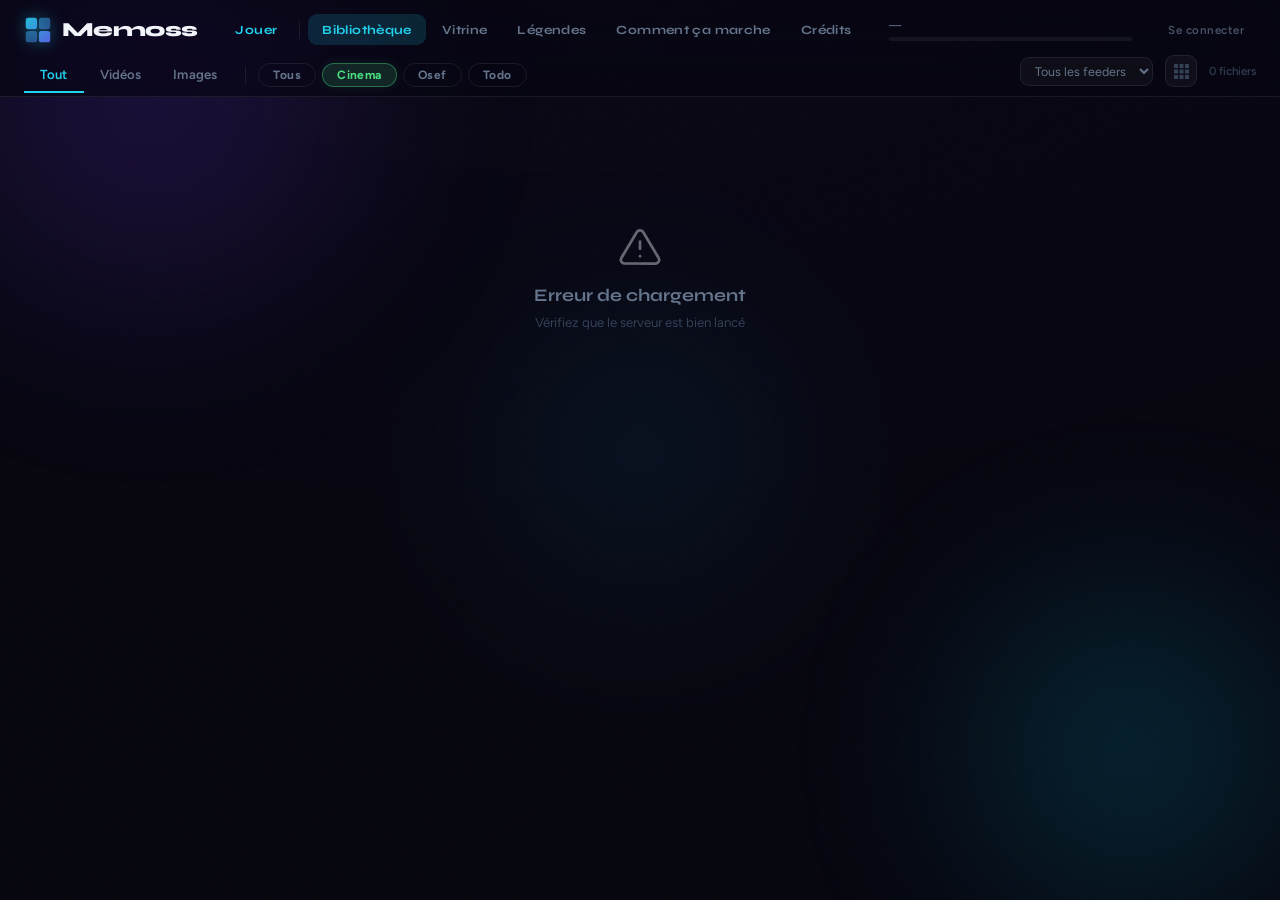
==== commit cef82af4: "Bump nav.js?v=1 -> v=2 sur toutes les pages (lien Vitrine invisible en cache) nav.js a été modifié (" ====
--- a/server/static/index.html
+++ b/server/static/index.html
@@ -10,7 +10,7 @@
   <link rel="stylesheet" href="https://cdn.plyr.io/3.7.8/plyr.css">
   <link rel="icon" type="image/svg+xml" href="data:image/svg+xml,%3Csvg viewBox='0 0 32 32' fill='none' xmlns='http://www.w3.org/2000/svg'%3E%3Cdefs%3E%3ClinearGradient id='g' x1='0' y1='0' x2='32' y2='32' gradientUnits='userSpaceOnUse'%3E%3Cstop offset='0%25' stop-color='%2322d3ee'/%3E%3Cstop offset='100%25' stop-color='%236366f1'/%3E%3C/linearGradient%3E%3C/defs%3E%3Crect x='2' y='2' width='13' height='13' rx='3' fill='url(%23g)' opacity='0.9'/%3E%3Crect x='17' y='2' width='13' height='13' rx='3' fill='url(%23g)' opacity='0.5'/%3E%3Crect x='2' y='17' width='13' height='13' rx='3' fill='url(%23g)' opacity='0.5'/%3E%3Crect x='17' y='17' width='13' height='13' rx='3' fill='url(%23g)' opacity='0.9'/%3E%3C/svg%3E">
   <link rel="stylesheet" href="nav.css?v=1">
-  <link rel="stylesheet" href="style.css?v=37">
+  <link rel="stylesheet" href="style.css?v=38">
 </head>
 <body>
 
@@ -134,9 +134,9 @@
 </div>
 
 <script src="https://cdn.plyr.io/3.7.8/plyr.polyfilled.js"></script>
-<script src="nav.js?v=1"></script>
+<script src="nav.js?v=2"></script>
 <script>SiteNav.mount('site-nav', 'gallery');</script>
 <script src="account-widget.js?v=3"></script>
-<script src="app.js?v=42"></script>
+<script src="app.js?v=43"></script>
 </body>
 </html>
--- a/server/static/style.css
+++ b/server/static/style.css
@@ -1227,6 +1227,33 @@
 }
 .btn-caption-share:active { transform: scale(0.9); }
 
+/* ── Modération des légendes (admin, voir server/legend_moderation.py) ──────── */
+.memoss-mod-bar {
+  display: flex; align-items: center; gap: 6px; flex-wrap: wrap;
+  margin-top: 4px; padding-top: 8px;
+  border-top: 1px solid var(--gb);
+}
+.memoss-mod-badge {
+  font-size: 0.62rem; font-weight: 700;
+  padding: 2px 8px; border-radius: 99px;
+  text-transform: uppercase; letter-spacing: 0.03em;
+  white-space: nowrap;
+}
+.memoss-mod-badge--public  { background: rgba(74,222,128,0.15); color: #4ade80; }
+.memoss-mod-badge--private { background: rgba(255,255,255,0.08); color: var(--text-dim); }
+.btn-mod-action {
+  font-size: 0.65rem; font-weight: 600;
+  padding: 3px 9px; border-radius: 6px;
+  background: rgba(255,255,255,0.05);
+  border: 1px solid rgba(255,255,255,0.09);
+  color: var(--text-dim);
+  cursor: pointer;
+  transition: background 0.15s, border-color 0.15s, color 0.15s;
+  white-space: nowrap;
+}
+.btn-mod-action:hover { background: rgba(34,211,238,0.1); border-color: rgba(34,211,238,0.3); color: var(--accent); }
+.btn-mod-action--danger:hover { background: rgba(248,113,113,0.1); border-color: rgba(248,113,113,0.3); color: var(--red); }
+
 /* ── Responsive ────────────────────────────────────────────────────────────── */
 @media (max-width: 600px) {
   header { padding: 0 14px; }
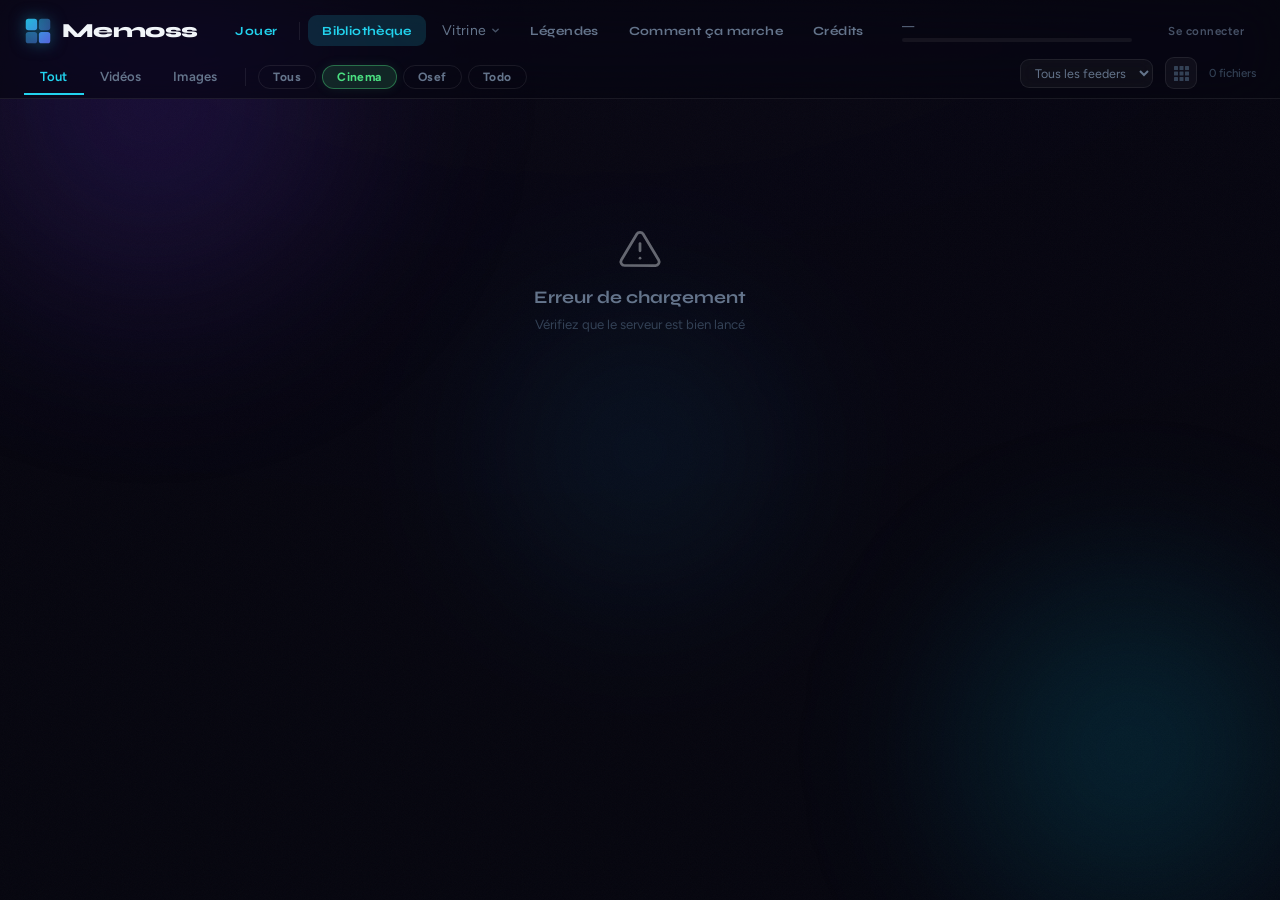
==== commit b9f743ba: "Vitrine publique/perso : dropdown nav + historique personnel - nav.js/nav.css : "Vitrine" devient un" ====
--- a/server/static/index.html
+++ b/server/static/index.html
@@ -9,7 +9,7 @@
   <link href="https://fonts.googleapis.com/css2?family=Syne:wght@700;800&family=Figtree:wght@400;500;600;700&display=swap" rel="stylesheet">
   <link rel="stylesheet" href="https://cdn.plyr.io/3.7.8/plyr.css">
   <link rel="icon" type="image/svg+xml" href="data:image/svg+xml,%3Csvg viewBox='0 0 32 32' fill='none' xmlns='http://www.w3.org/2000/svg'%3E%3Cdefs%3E%3ClinearGradient id='g' x1='0' y1='0' x2='32' y2='32' gradientUnits='userSpaceOnUse'%3E%3Cstop offset='0%25' stop-color='%2322d3ee'/%3E%3Cstop offset='100%25' stop-color='%236366f1'/%3E%3C/linearGradient%3E%3C/defs%3E%3Crect x='2' y='2' width='13' height='13' rx='3' fill='url(%23g)' opacity='0.9'/%3E%3Crect x='17' y='2' width='13' height='13' rx='3' fill='url(%23g)' opacity='0.5'/%3E%3Crect x='2' y='17' width='13' height='13' rx='3' fill='url(%23g)' opacity='0.5'/%3E%3Crect x='17' y='17' width='13' height='13' rx='3' fill='url(%23g)' opacity='0.9'/%3E%3C/svg%3E">
-  <link rel="stylesheet" href="nav.css?v=1">
+  <link rel="stylesheet" href="nav.css?v=2">
   <link rel="stylesheet" href="style.css?v=38">
 </head>
 <body>
--- a/server/static/nav.css
+++ b/server/static/nav.css
@@ -66,6 +66,31 @@
 #site-nav .nav-link--primary:hover { color: #fff; background: rgba(34, 211, 238, 0.14); }
 #site-nav .nav-link--primary.active { color: #fff; background: rgba(34, 211, 238, 0.14); }
 
+/* Dropdown (ex: Vitrine publique/perso) — même pattern visuel que le menu
+   du account-widget (voir static/*.html : .account-widget-menu), mais
+   codé en dur ici comme le reste de nav.css. */
+#site-nav .nav-dropdown { position: relative; }
+#site-nav .nav-dropdown-trigger {
+  display: inline-flex; align-items: center; gap: 4px;
+  background: none; border: none; cursor: pointer; font: inherit;
+}
+#site-nav .nav-dropdown-chevron { flex-shrink: 0; opacity: 0.7; }
+#site-nav .nav-dropdown-menu {
+  position: absolute; top: calc(100% + 8px); left: 0; z-index: 300;
+  min-width: 170px; padding: 6px;
+  background: #0d1420; border: 1px solid rgba(255, 255, 255, 0.08); border-radius: 9px;
+  box-shadow: 0 12px 32px rgba(0, 0, 0, 0.4);
+}
+#site-nav .nav-dropdown-menu a {
+  display: block; padding: 8px 10px; border-radius: 9px;
+  color: #64748b; text-decoration: none;
+  font-family: 'Syne', sans-serif; font-size: 0.78rem; font-weight: 700; letter-spacing: 0.03em;
+  white-space: nowrap;
+  transition: background 0.15s, color 0.15s;
+}
+#site-nav .nav-dropdown-menu a:hover { color: #f1f5f9; background: rgba(255, 255, 255, 0.04); }
+#site-nav .nav-dropdown-menu a.active { color: #22d3ee; background: rgba(34, 211, 238, 0.15); }
+
 @media (max-width: 600px) {
   #site-nav { gap: 14px; }
   #site-nav .brand-name { font-size: 1.05rem; }
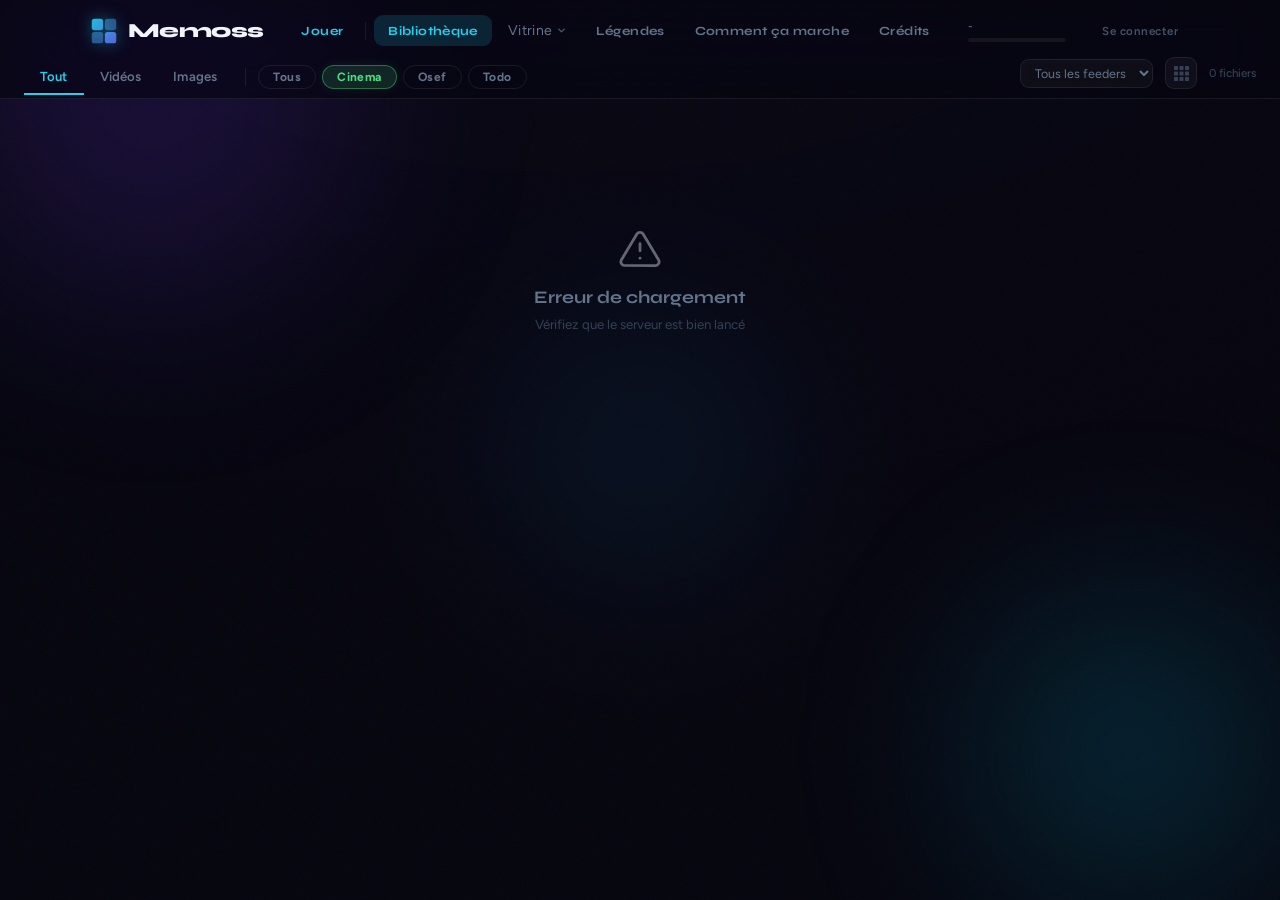
==== commit f3f5b2b6: "Remove em-dashes from all visible site text Replaced with the punctuation that fits each context: co" ====
--- a/server/static/index.html
+++ b/server/static/index.html
@@ -28,7 +28,7 @@
     <div id="site-nav"></div>
 
     <div class="storage-widget">
-      <span class="storage-label" id="storage-text">—</span>
+      <span class="storage-label" id="storage-text">-</span>
       <div class="storage-track">
         <div class="storage-bar" id="storage-bar"></div>
       </div>
--- a/server/static/nav.css
+++ b/server/static/nav.css
@@ -4,6 +4,31 @@
    toute divergence entre pages sans devoir renommer les variables de
    chacune. #site-nav (l'id du conteneur monté par SiteNav.mount) sert de
    racine pour ne rien faire fuiter sur le reste de la page. */
+
+/* Conteneur <header> commun à toutes les pages : avant, chaque page
+   copiait-collait ses propres règles header/.header-inner (avec des
+   divergences non-voulues, ex: max-width: 1100px sur une seule page qui
+   centrait la navbar au lieu de l'étirer comme partout ailleurs). Défini
+   une seule fois ici pour que ça ne puisse plus diverger. */
+header {
+  position: sticky;
+  top: 0;
+  z-index: 200;
+  background: rgba(6, 6, 15, 0.7);
+  border-bottom: 1px solid rgba(255, 255, 255, 0.08);
+  backdrop-filter: blur(32px) saturate(180%);
+  -webkit-backdrop-filter: blur(32px) saturate(180%);
+  padding: 0 24px;
+}
+
+.header-inner {
+  display: flex;
+  align-items: center;
+  gap: 24px;
+  padding: 14px 0 10px;
+  max-width: 1100px;
+  margin: 0 auto;
+}
 
 #site-nav {
   display: flex;
@@ -92,7 +117,9 @@
 #site-nav .nav-dropdown-menu a.active { color: #22d3ee; background: rgba(34, 211, 238, 0.15); }
 
 @media (max-width: 600px) {
-  #site-nav { gap: 14px; }
+  header { padding: 0 14px; }
+  .header-inner { gap: 10px; padding: 10px 0 8px; }
+  #site-nav { flex: 1; min-width: 0; gap: 14px; }
   #site-nav .brand-name { font-size: 1.05rem; }
   #site-nav .brand-logo { width: 24px; height: 24px; }
   #site-nav .nav-links {
--- a/server/static/style.css
+++ b/server/static/style.css
@@ -122,25 +122,7 @@
 }
 
 /* ── Header ────────────────────────────────────────────────────────────────── */
-header {
-  position: sticky;
-  top: 0;
-  z-index: 200;
-  background: rgba(6, 6, 15, 0.7);
-  border-bottom: 1px solid var(--gb);
-  backdrop-filter: blur(32px) saturate(180%);
-  -webkit-backdrop-filter: blur(32px) saturate(180%);
-  padding: 0 24px;
-}
-
-.header-inner {
-  display: flex;
-  align-items: center;
-  gap: 24px;
-  padding: 14px 0 10px;
-}
-
-/* Brand + nav links : voir nav.css (composant partagé SiteNav, nav.js) */
+/* header / .header-inner : voir nav.css (composant partagé SiteNav, nav.js) */
 
 /* ── Account widget ───────────────────────────────────────────────────────── */
 #account-widget { margin-left: auto; flex-shrink: 0; position: relative; }
@@ -1256,13 +1238,10 @@
 
 /* ── Responsive ────────────────────────────────────────────────────────────── */
 @media (max-width: 600px) {
-  header { padding: 0 14px; }
   main { padding: 16px 14px; }
   .grid { grid-template-columns: repeat(2, 1fr); gap: 10px; }
   .grid.mosaic { grid-template-columns: repeat(5, 1fr); gap: 2px; }
   .storage-widget { display: none; }
-  .header-inner { gap: 10px; padding: 10px 0 8px; }
-  #site-nav { flex: 1; min-width: 0; }
   .toolbar { gap: 2px; }
   .toolbar-right { padding-bottom: 6px; }
   .orb { opacity: 0.3; }
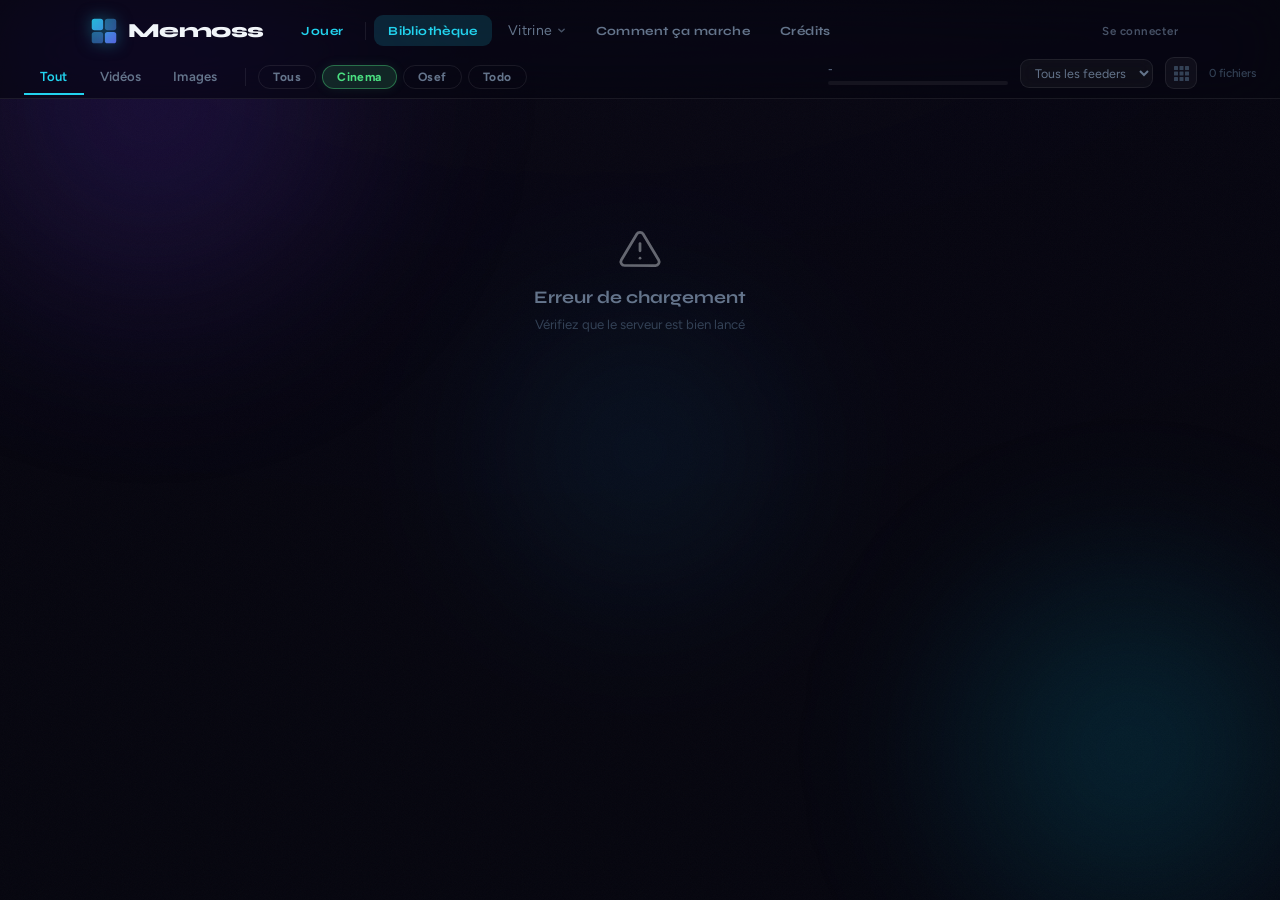
==== commit 16db1da1: "Add pseudo/avatar to meme-download bandeau, misc cleanup Restores the author pseudo + circular avata" ====
--- a/server/static/index.html
+++ b/server/static/index.html
@@ -26,14 +26,6 @@
 <header>
   <div class="header-inner">
     <div id="site-nav"></div>
-
-    <div class="storage-widget">
-      <span class="storage-label" id="storage-text">-</span>
-      <div class="storage-track">
-        <div class="storage-bar" id="storage-bar"></div>
-      </div>
-    </div>
-
     <div id="account-widget"></div>
   </div>
 
@@ -54,6 +46,12 @@
     </div>
 
     <div class="toolbar-right">
+      <div class="storage-widget">
+        <span class="storage-label" id="storage-text">-</span>
+        <div class="storage-track">
+          <div class="storage-bar" id="storage-bar"></div>
+        </div>
+      </div>
       <select id="feeder-select" class="feeder-select">
         <option value="">Tous les feeders</option>
       </select>
@@ -93,8 +91,8 @@
     </div>
     <div class="crop-bar" id="crop-bar">
       <span class="crop-bar-icon"><svg viewBox="0 0 24 24" fill="none" stroke="currentColor" stroke-width="2" stroke-linecap="round" stroke-linejoin="round"><circle cx="6" cy="6" r="3"/><circle cx="6" cy="18" r="3"/><line x1="20" y1="4" x2="8.12" y2="15.88"/><line x1="14.47" y1="14.48" x2="20" y2="20"/><line x1="8.12" y1="8.12" x2="12" y2="12"/></svg></span>
-      <label class="crop-field">Haut <input type="number" id="crop-top" min="0" max="49" value="0" step="1" oninput="updateCropPreview()">%</label>
-      <label class="crop-field">Bas <input type="number" id="crop-bottom" min="0" max="49" value="0" step="1" oninput="updateCropPreview()">%</label>
+      <label class="crop-field">Haut <input type="number" id="crop-top" min="0" max="99" value="0" step="1" oninput="updateCropPreview()">%</label>
+      <label class="crop-field">Bas <input type="number" id="crop-bottom" min="0" max="99" value="0" step="1" oninput="updateCropPreview()">%</label>
       <button class="btn-crop-apply" id="btn-crop" onclick="cropVideo()">Sauvegarder</button>
       <button class="btn-crop-cancel" onclick="toggleCropBar()">Annuler</button>
     </div>
@@ -137,6 +135,6 @@
 <script src="nav.js?v=2"></script>
 <script>SiteNav.mount('site-nav', 'gallery');</script>
 <script src="account-widget.js?v=3"></script>
-<script src="app.js?v=43"></script>
+<script src="app.js?v=44"></script>
 </body>
 </html>
--- a/server/static/style.css
+++ b/server/static/style.css
@@ -236,8 +236,8 @@
 
 /* Storage */
 .storage-widget {
-  flex: 1;
-  max-width: 280px;
+  width: 180px;
+  flex-shrink: 0;
 }
 
 .storage-label {
